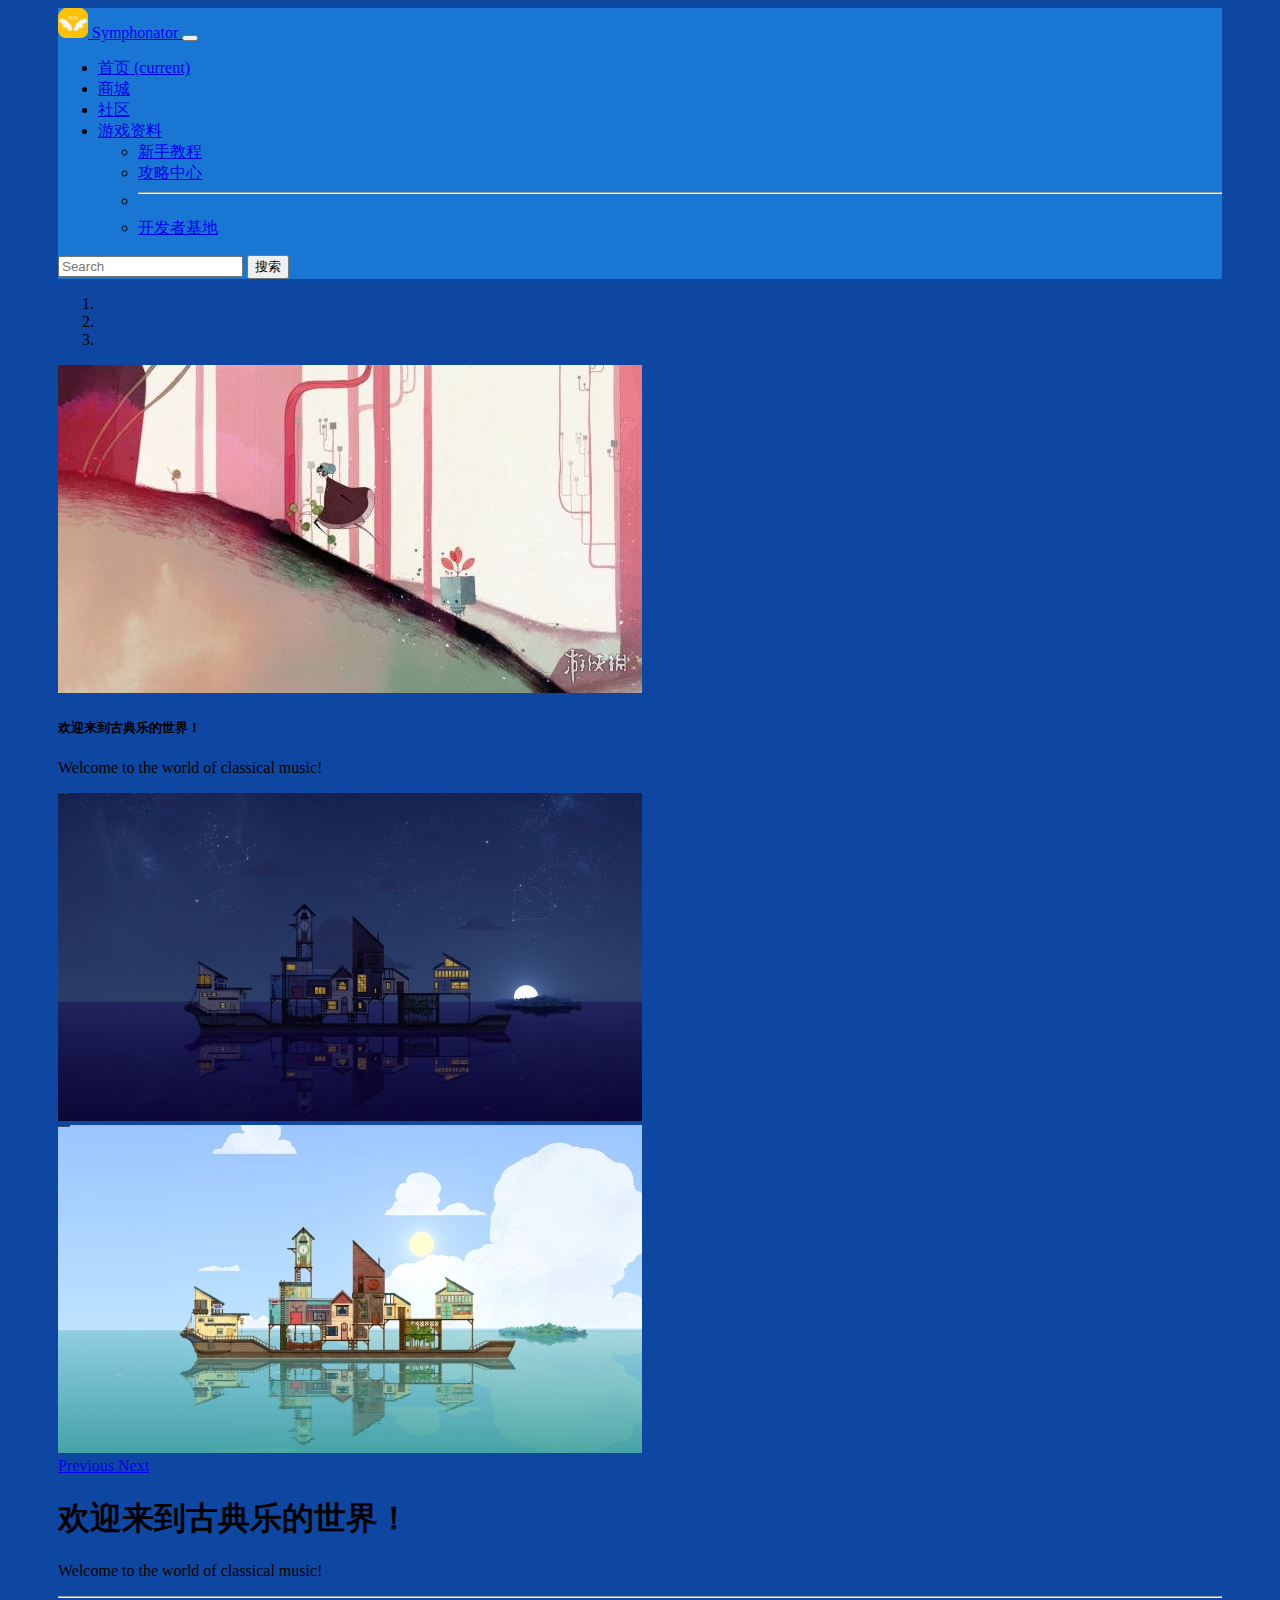
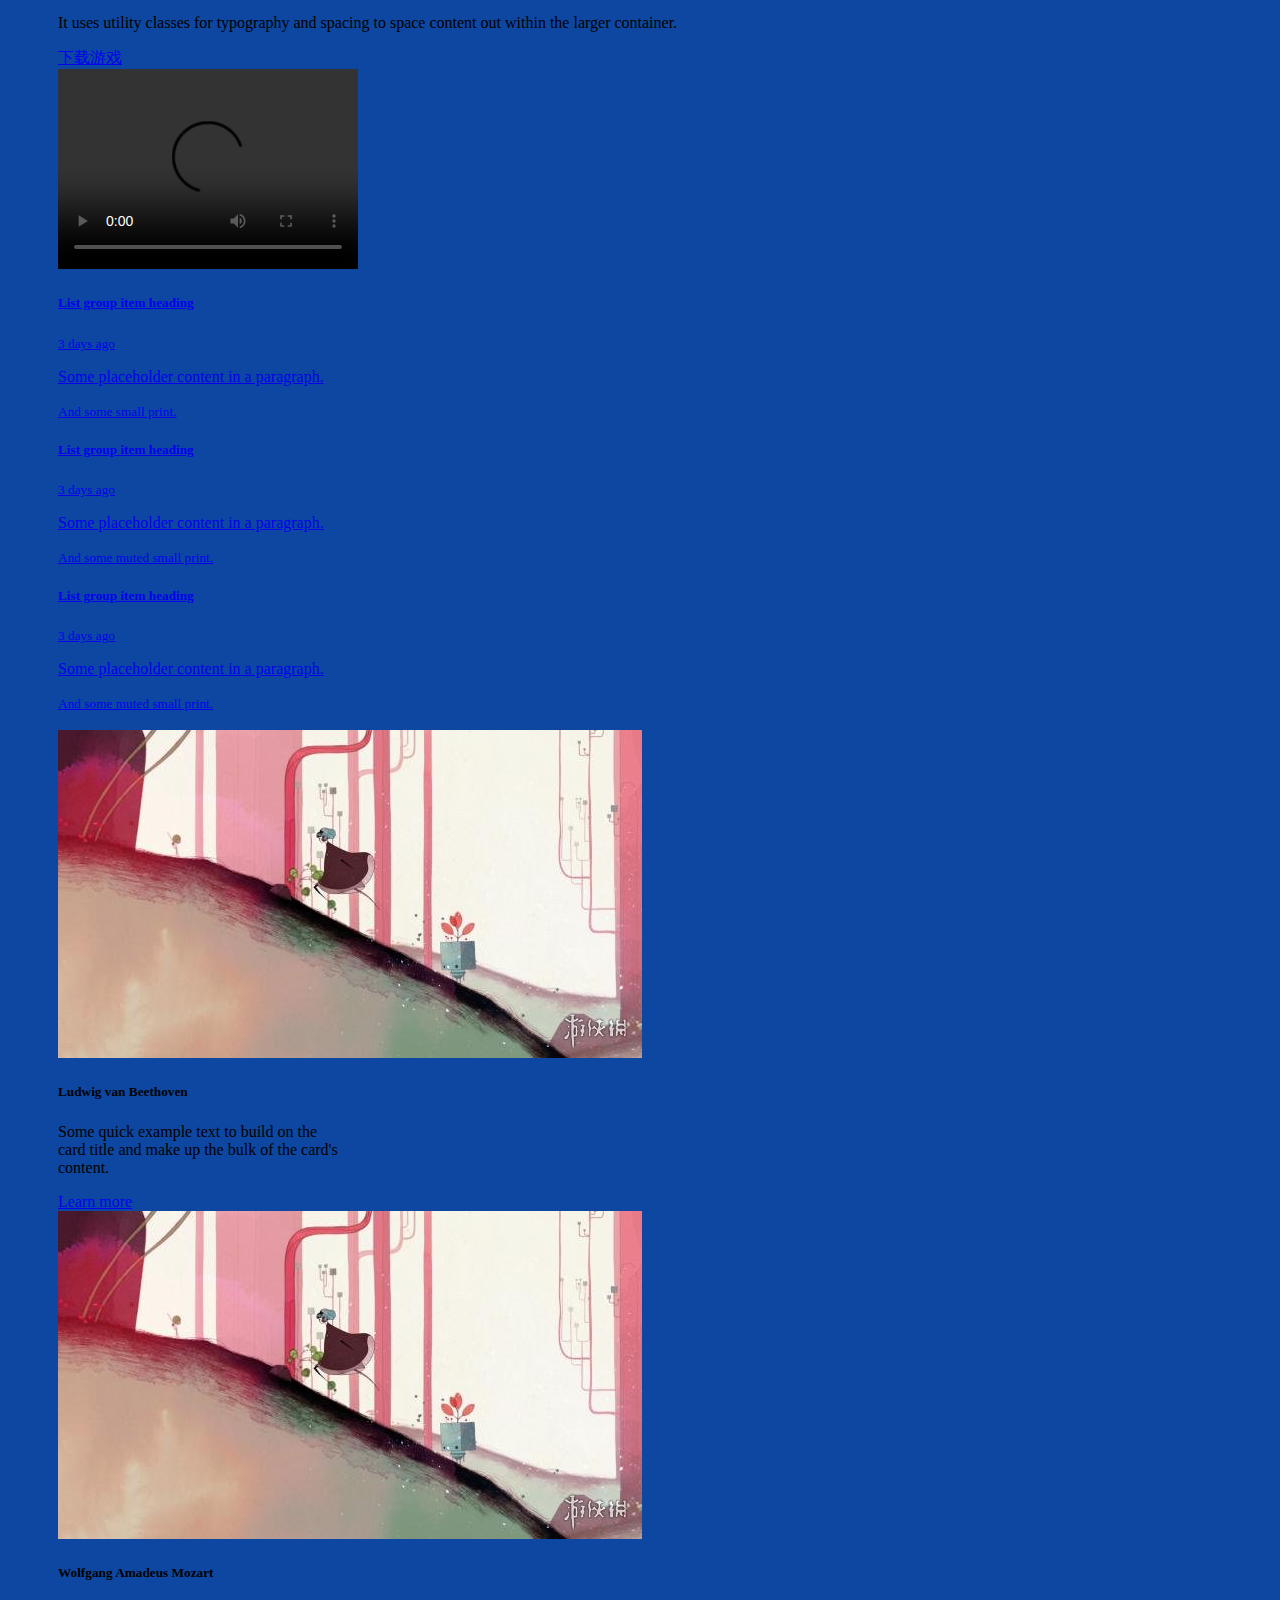
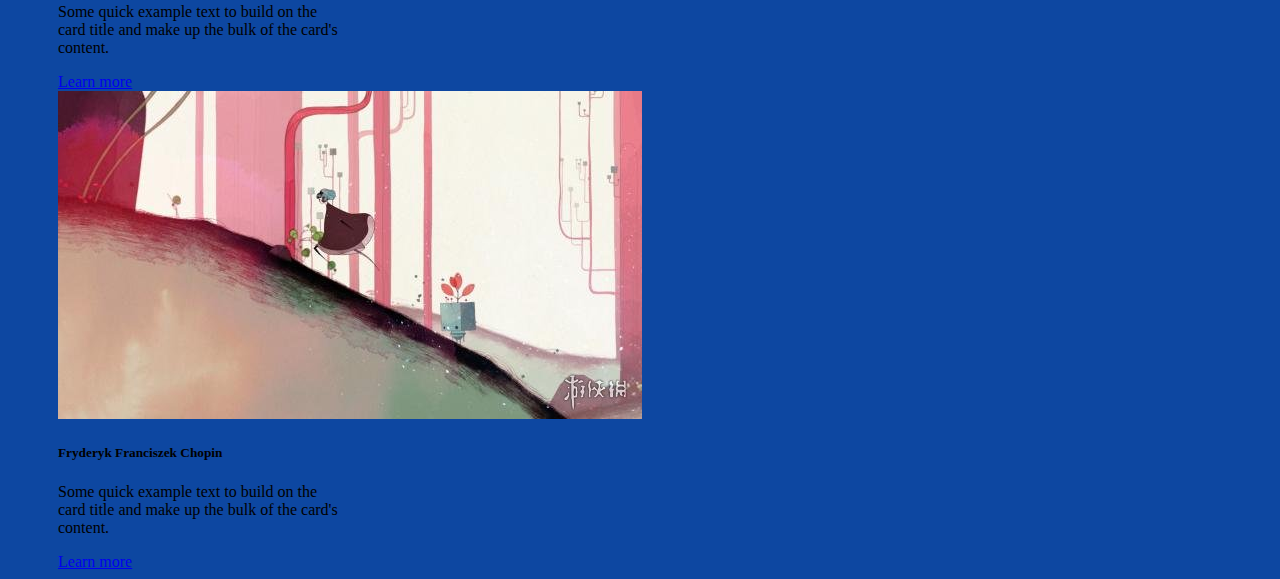
==== Symphonator.html @ c7046783 "期中小作业" ====
<!doctype html>
<html lang="en">
  <head>
    <!-- Required meta tags -->
    <meta charset="utf-8">
    <meta name="viewport" content="width=device-width, initial-scale=1, shrink-to-fit=no">

    <!-- Bootstrap CSS -->
    <link rel="stylesheet" href="https://cdn.jsdelivr.net/npm/bootstrap@4.6.0/dist/css/bootstrap.min.css" integrity="sha384-B0vP5xmATw1+K9KRQjQERJvTumQW0nPEzvF6L/Z6nronJ3oUOFUFpCjEUQouq2+l" crossorigin="anonymous">
    <!-- Optional JavaScript; choose one of the two! -->
    <!-- Option 1: jQuery and Bootstrap Bundle (includes Popper)
    <script src="https://code.jquery.com/jquery-3.5.1.slim.min.js" integrity="sha384-DfXdz2htPH0lsSSs5nCTpuj/zy4C+OGpamoFVy38MVBnE+IbbVYUew+OrCXaRkfj" crossorigin="anonymous"></script>
    <script src="https://cdn.jsdelivr.net/npm/bootstrap@4.6.0/dist/js/bootstrap.bundle.min.js" integrity="sha384-Piv4xVNRyMGpqkS2by6br4gNJ7DXjqk09RmUpJ8jgGtD7zP9yug3goQfGII0yAns" crossorigin="anonymous"></script>
    -->
    <!-- Option 2: Separate Popper and Bootstrap JS-->
    <script src="https://code.jquery.com/jquery-3.5.1.slim.min.js" integrity="sha384-DfXdz2htPH0lsSSs5nCTpuj/zy4C+OGpamoFVy38MVBnE+IbbVYUew+OrCXaRkfj" crossorigin="anonymous"></script>
    <script src="https://cdn.jsdelivr.net/npm/popper.js@1.16.1/dist/umd/popper.min.js" integrity="sha384-9/reFTGAW83EW2RDu2S0VKaIzap3H66lZH81PoYlFhbGU+6BZp6G7niu735Sk7lN" crossorigin="anonymous"></script>
    <script src="https://cdn.jsdelivr.net/npm/bootstrap@4.6.0/dist/js/bootstrap.min.js" integrity="sha384-+YQ4JLhjyBLPDQt//I+STsc9iw4uQqACwlvpslubQzn4u2UU2UFM80nGisd026JF" crossorigin="anonymous"></script>
    <link href="Symphonator.css" rel="stylesheet">
  </head>

  <body>
    <!-- navbarScrollingDropdown -->
    <nav class="navbar navbar-expand-lg navbar-light" style="background:#1976d2">
      <a class="navbar-brand" href="#">
        <img src="logo.png" width="30" height="30" class="d-inline-block align-top" alt="">
          Symphonator
      </a>

      <button class="navbar-toggler" type="button" data-toggle="collapse" data-target="#navbarSupportedContent" aria-controls="navbarSupportedContent" aria-expanded="false" aria-label="Toggle navigation">
        <span class="navbar-toggler-icon"></span>
      </button>

      <div class="collapse navbar-collapse" id="navbarSupportedContent">
        <ul class="navbar-nav mr-auto">
          <li class="nav-item active">
            <a class="nav-link" href="#">首页 <span class="sr-only">(current)</span></a>
          </li>
          <li class="nav-item">
            <a class="nav-link" href="#">商城</a>
          </li>
          <li class="nav-item">
            <a class="nav-link" href="#">社区</a>
          </li>
          <li class="nav-item dropdown">
            <a class="nav-link dropdown-toggle" href="#" id="navbarScrollingDropdown" role="button" data-toggle="dropdown" aria-expanded="false">
              游戏资料
            </a>
            <ul class="dropdown-menu" aria-labelledby="navbarScrollingDropdown">
              <li><a class="dropdown-item" href="#">新手教程</a></li>
              <li><a class="dropdown-item" href="#">攻略中心</a></li>
              <li><hr class="dropdown-divider"></li>
              <li><a class="dropdown-item" href="#">开发者基地</a></li>
            </ul>
          </li>
          <!-- <li class="nav-item">
            <a class="nav-link disabled" href="#" tabindex="-1" aria-disabled="true">Link</a>
          </li>
        -->
        </ul>
        <form class="form-inline my-2 my-lg-0">
          <input class="form-control mr-sm-2" type="search" placeholder="Search" aria-label="Search">
          <button class="btn btn-outline-success my-2 my-sm-0" type="submit">搜索</button>
        </form>
      </div>
    </nav>

    <div id="carouselExampleIndicators" class="carousel slide" data-ride="carousel">
      <ol class="carousel-indicators">
        <li data-target="#carouselExampleIndicators" data-slide-to="0" class="active"></li>
        <li data-target="#carouselExampleIndicators" data-slide-to="1"></li>
        <li data-target="#carouselExampleIndicators" data-slide-to="2"></li>
      </ol>
      <div class="carousel-inner">
        <div class="carousel-item active">
          <img src="图2.jpg" class="d-block w-100" alt=" ">
          <div class="carousel-caption d-none d-md-block">
            <h5 class="display-4">欢迎来到古典乐的世界！</h5>
            <p>Welcome to the world of classical music!</p>
          </div>
        </div>
        <div class="carousel-item">
          <img src="图3.jpg" class="d-block w-100" alt=" ">
        </div>
        <div class="carousel-item">
          <img src="图4.jpg" class="d-block w-100" alt=" ">
        </div>
      </div>
      <a class="carousel-control-prev" href="#carouselExampleIndicators" role="button" data-slide="prev">
        <span class="carousel-control-prev-icon" aria-hidden="true"></span>
        <span class="sr-only">Previous</span>
      </a>
      <a class="carousel-control-next" href="#carouselExampleIndicators" role="button" data-slide="next">
        <span class="carousel-control-next-icon" aria-hidden="true"></span>
        <span class="sr-only">Next</span>
      </a>
    </div>

    <div class="jumbotron">
      <h1 class="display-4">欢迎来到古典乐的世界！</h1>
      <p class="lead">Welcome to the world of classical music!</p>
      <hr class="my-4">
      <p>It uses utility classes for typography and spacing to space content out within the larger container.</p>
      <a class="btn btn-primary btn-lg" href="#" role="button">下载游戏</a>
    </div>

    <div class="container">
      <div class="row">
        <div class="col-sm-6 col-md-5 offset-md-2 col-lg-6 offset-lg-0">
          <div class="embed-responsive embed-responsive-16by9">
                <video width="300" height="200" controls>
                  <source src="game.mp4" type="video/mp4">
                </video>
          </div>
        </div>
        <div class="col-sm-6 col-md-5 offset-md-2 col-lg-6 offset-lg-0">
          <div class="list-group">
            <a href="#" class="list-group-item list-group-item-action active" aria-current="true">
              <div class="d-flex w-100 justify-content-between">
                <h5 class="mb-1">List group item heading</h5>
                <small>3 days ago</small>
              </div>
              <p class="mb-1">Some placeholder content in a paragraph.</p>
              <small>And some small print.</small>
            </a>
            <a href="#" class="list-group-item list-group-item-action">
              <div class="d-flex w-100 justify-content-between">
                <h5 class="mb-1">List group item heading</h5>
                <small class="text-muted">3 days ago</small>
              </div>
              <p class="mb-1">Some placeholder content in a paragraph.</p>
              <small class="text-muted">And some muted small print.</small>
            </a>
            <a href="#" class="list-group-item list-group-item-action">
              <div class="d-flex w-100 justify-content-between">
                <h5 class="mb-1">List group item heading</h5>
                <small class="text-muted">3 days ago</small>
              </div>
              <p class="mb-1">Some placeholder content in a paragraph.</p>
              <small class="text-muted">And some muted small print.</small>
            </a>
          </div>
        </div>
      </div>
    </div>

    <div>
      <p1 class="h1">h1. Bootstrap heading</p1>
    </div>

    <div class="row">
       <div class="col-sm">
         <div class="card" style="width: 18rem;">
           <img src="图2.jpg" class="card-img-top" alt="...">
           <div class="card-body">
             <h5 class="card-title">Ludwig van Beethoven</h5>
             <p class="card-text">Some quick example text to build on the card title and make up the bulk of the card's content.</p>
             <a href="#" class="btn btn-primary">Learn more</a>
           </div>
         </div>
       </div>
       <div class="col-sm">
         <div class="card" style="width: 18rem;">
           <img src="图2.jpg" class="card-img-top" alt="...">
           <div class="card-body">
             <h5 class="card-title">Wolfgang Amadeus Mozart</h5>
             <p class="card-text">Some quick example text to build on the card title and make up the bulk of the card's content.</p>
             <a href="#" class="btn btn-primary">Learn more</a>
           </div>
         </div>
       </div>
       <div class="col-sm">
         <div class="card" style="width: 18rem;">
           <img src="图2.jpg" class="card-img-top" alt="...">
           <div class="card-body">
             <h5 class="card-title">Fryderyk Franciszek Chopin</h5>
             <p class="card-text">Some quick example text to build on the card title and make up the bulk of the card's content.</p>
             <a href="#" class="btn btn-primary">Learn more</a>
           </div>
         </div>
       </div>
     </div>


  </body>

</html>
---- Symphonator.css ----
body{
	padding-left: 50px;
	padding-right: 50px;
	background-size:cover;
	background-attachment:fixed;
	background-color:#0d47a1;
}
p1{opacity:0;}
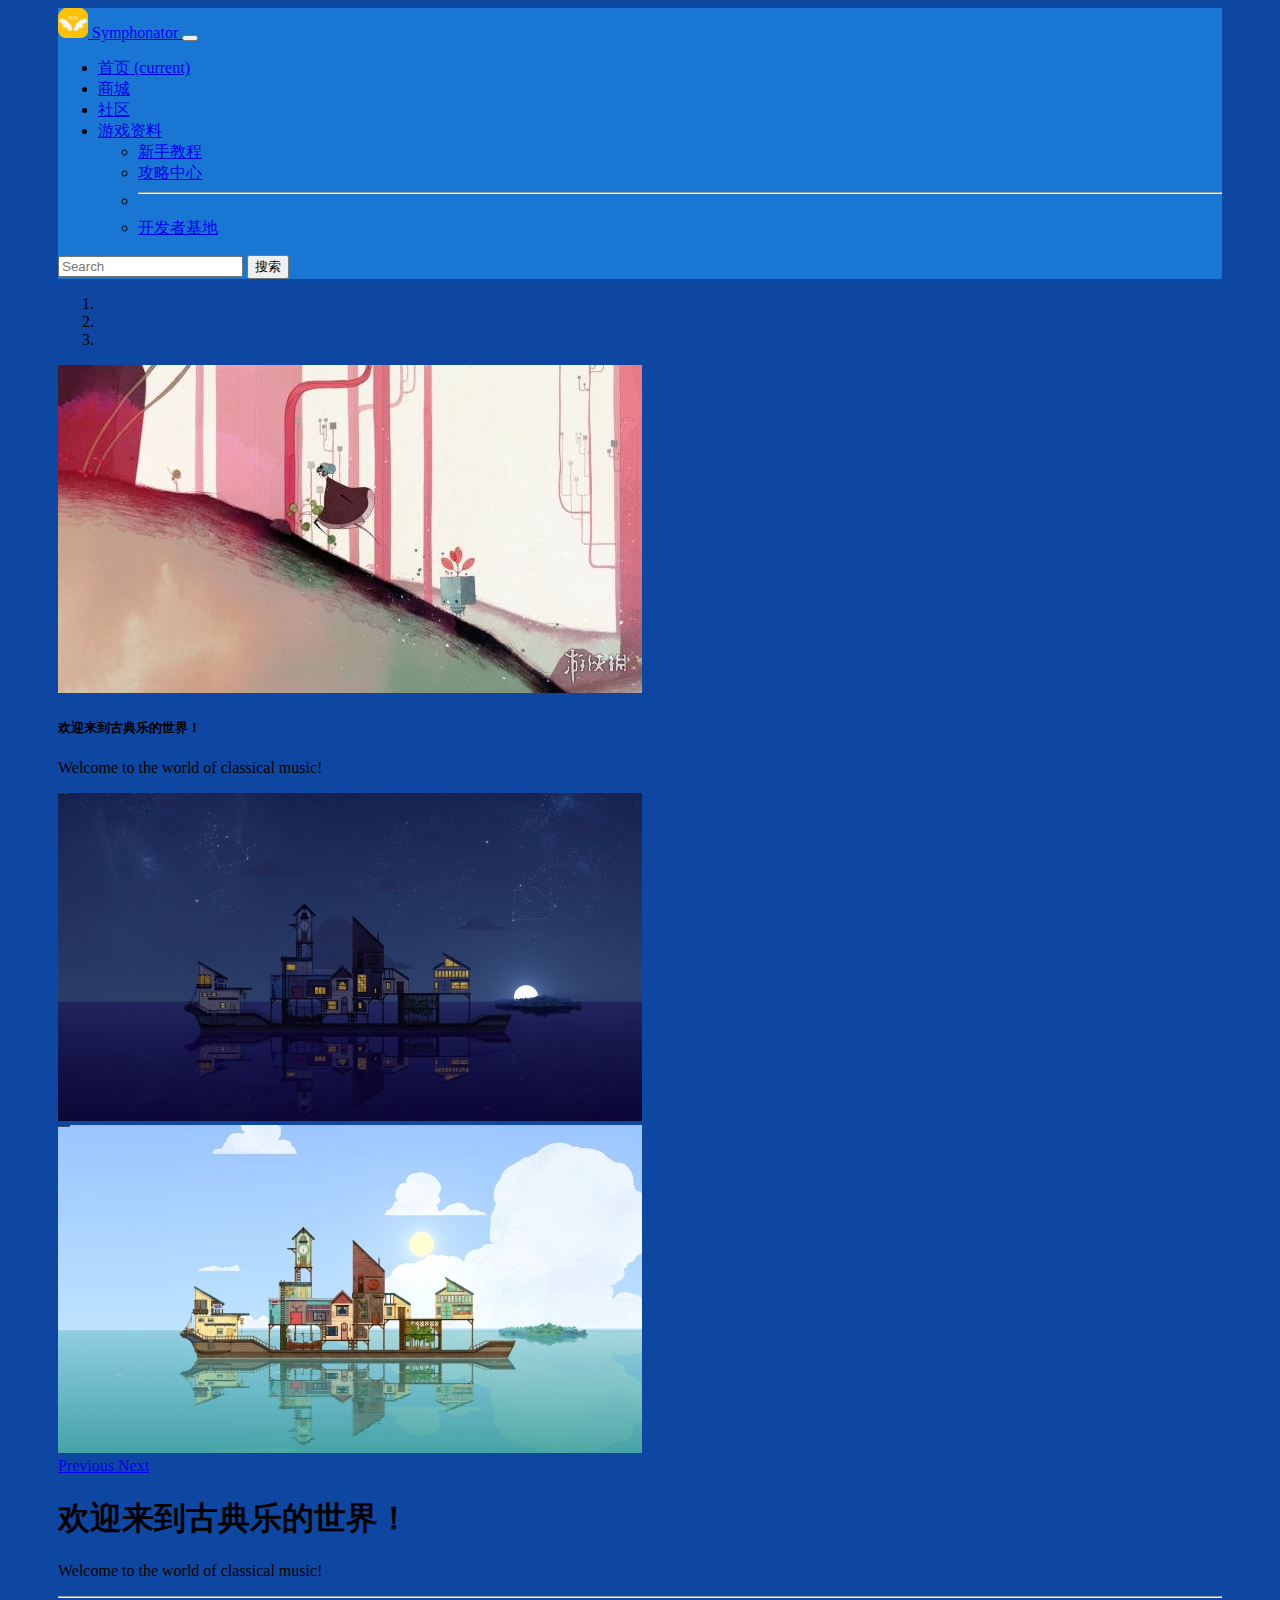
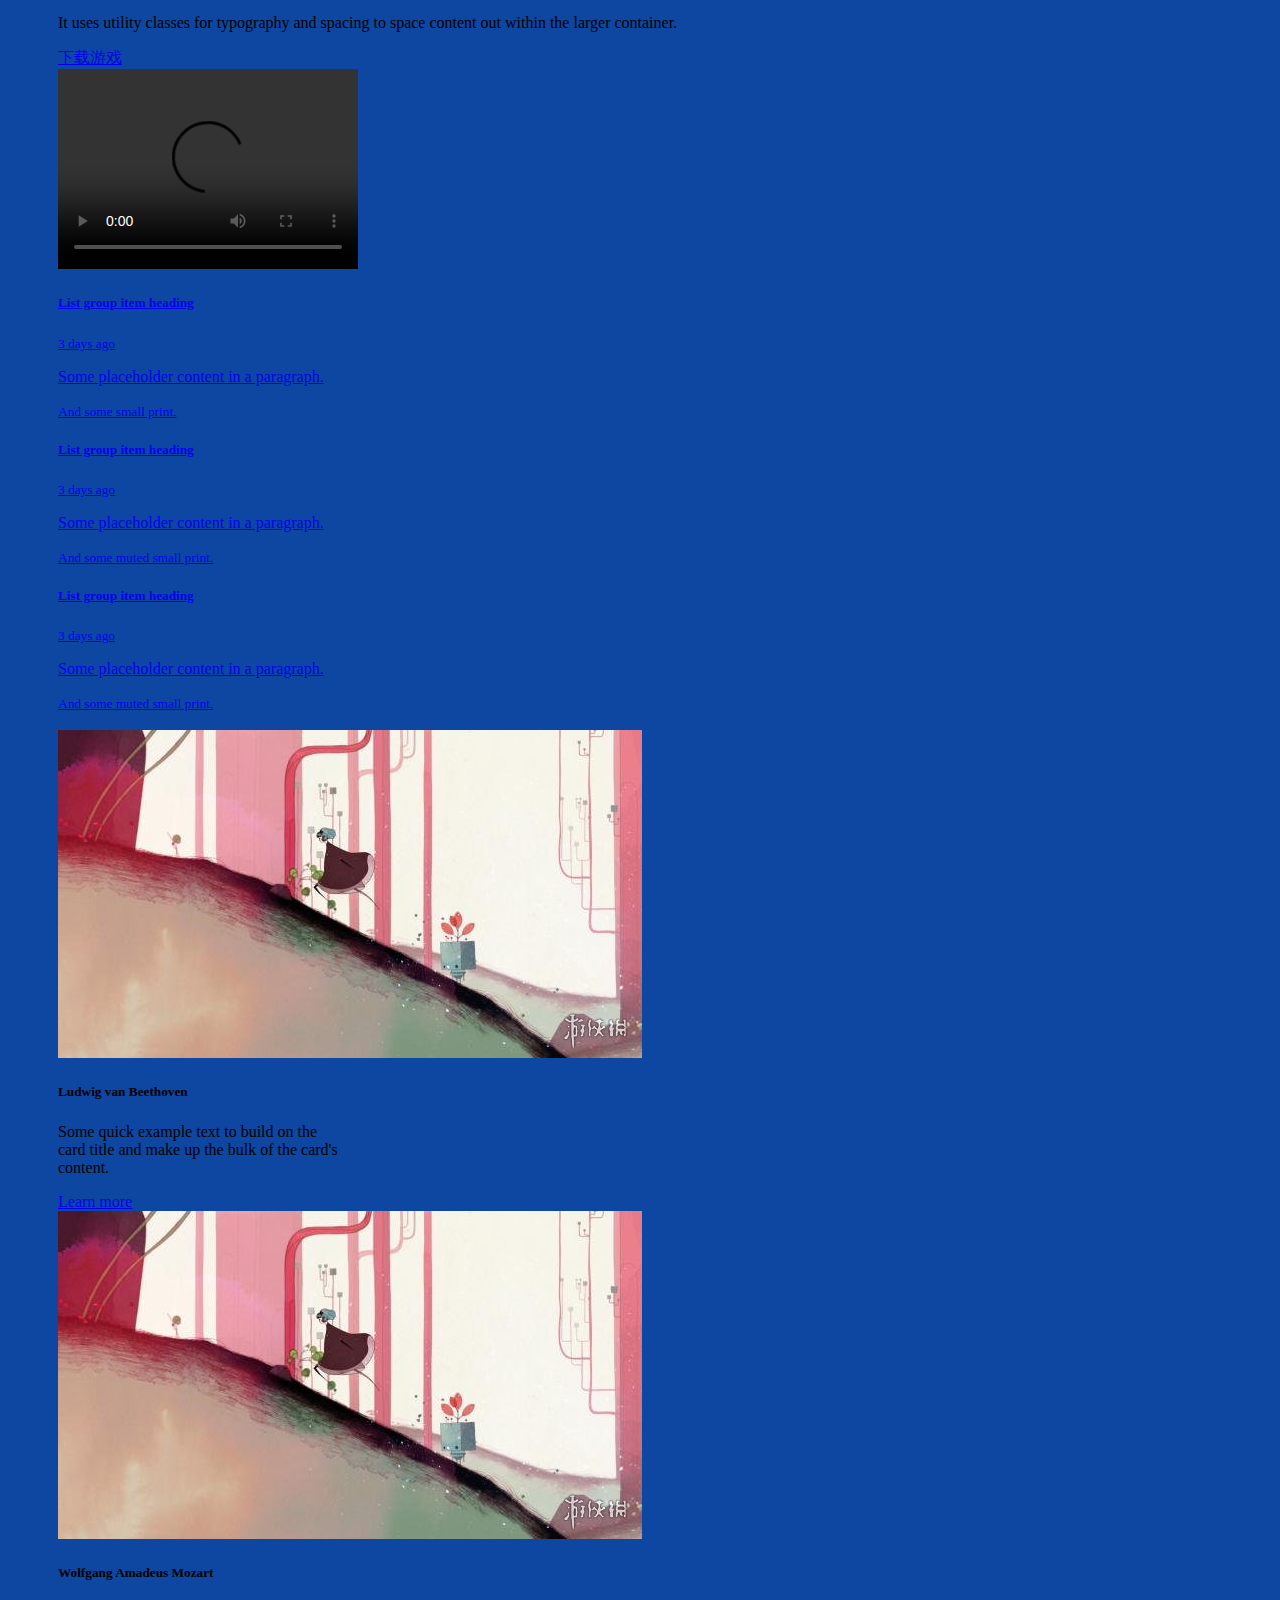
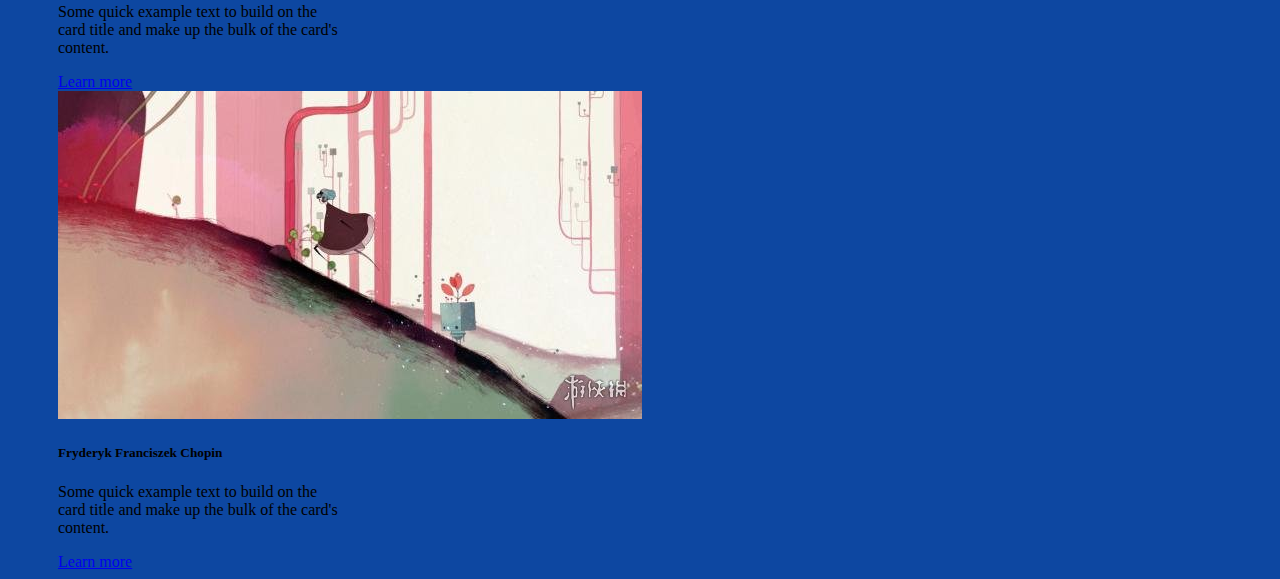
==== commit d95dd6e1: "更新3" ====
--- a/Symphonator.html
+++ b/Symphonator.html
@@ -21,7 +21,7 @@
 
   <body>
     <!-- navbarScrollingDropdown -->
-    <nav class="navbar navbar-expand-lg navbar-light" style="background:#1976d2">
+    <nav class="navbar navbar-expand-lg navbar-light" style="background:#1976d2;">
       <a class="navbar-brand" href="#">
         <img src="logo.png" width="30" height="30" class="d-inline-block align-top" alt="">
           Symphonator
@@ -43,14 +43,14 @@
             <a class="nav-link" href="#">社区</a>
           </li>
           <li class="nav-item dropdown">
-            <a class="nav-link dropdown-toggle" href="#" id="navbarScrollingDropdown" role="button" data-toggle="dropdown" aria-expanded="false">
+            <a class="nav-link dropdown-toggle" href="puzzle.html" id="navbarScrollingDropdown" role="button" data-toggle="dropdown" aria-expanded="false">
               游戏资料
             </a>
             <ul class="dropdown-menu" aria-labelledby="navbarScrollingDropdown">
-              <li><a class="dropdown-item" href="#">新手教程</a></li>
-              <li><a class="dropdown-item" href="#">攻略中心</a></li>
+              <li><a class="dropdown-item" href="puzzle.html">新手教程</a></li>
+              <li><a class="dropdown-item" href="puzzle.html">攻略中心</a></li>
               <li><hr class="dropdown-divider"></li>
-              <li><a class="dropdown-item" href="#">开发者基地</a></li>
+              <li><a class="dropdown-item" href="puzzle.html">开发者基地</a></li>
             </ul>
           </li>
           <!-- <li class="nav-item">
--- a/Symphonator.css
+++ b/Symphonator.css
@@ -6,3 +6,9 @@
 	background-color:#0d47a1;
 }
 p1{opacity:0;}
+footer{
+	padding-left: 0px;
+	padding-right: 0px;
+	background-color: #1976d2;
+	color: white;
+}
